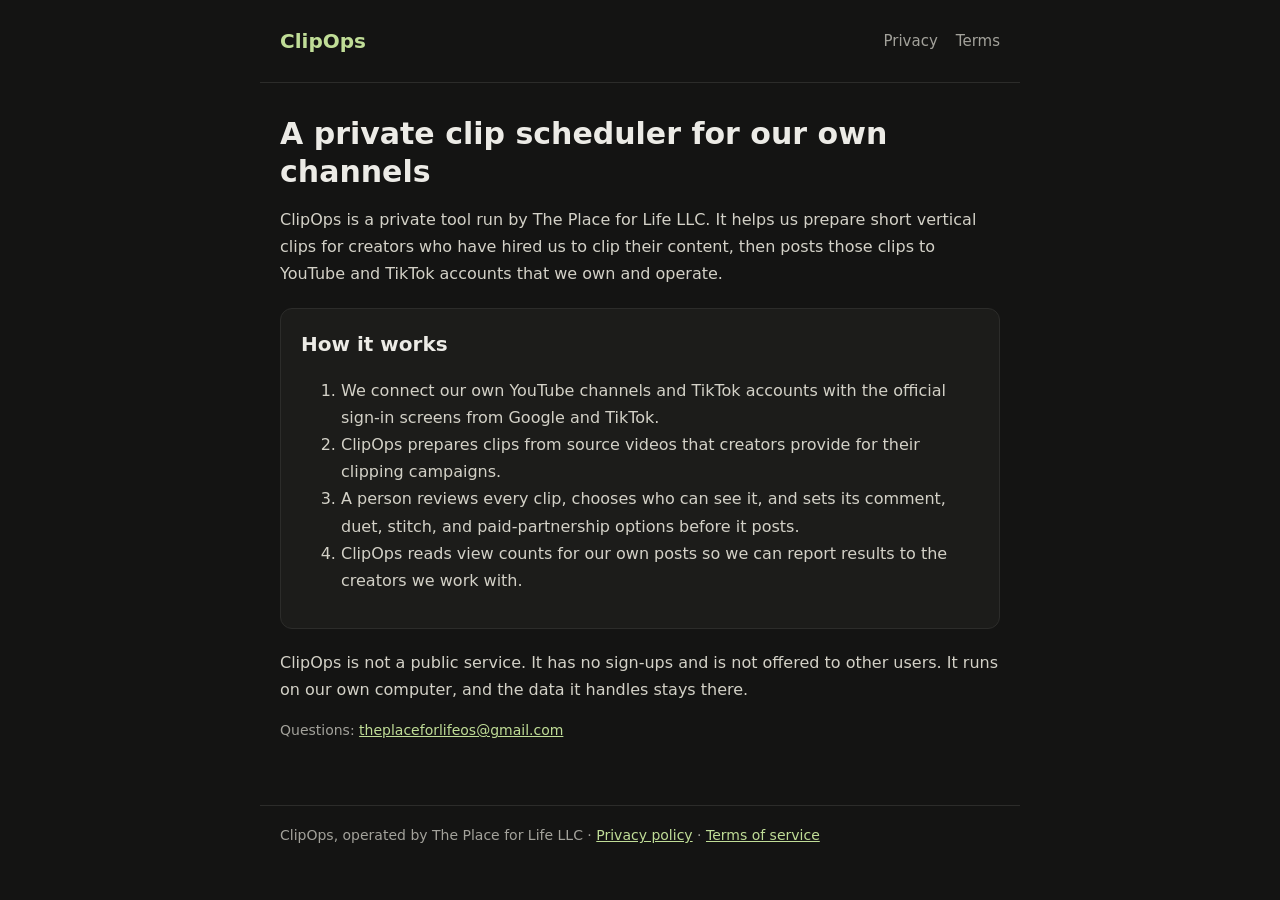
==== index.html @ 097904af "Publish ClipOps privacy policy and terms Co-Authored-By: Claude Opus 5.5 <noreply@anthropic.com>" ====
<!doctype html>
<html lang="en">
<head>
  <meta charset="utf-8">
  <meta name="viewport" content="width=device-width, initial-scale=1">
  <title>ClipOps</title>
  <meta name="description" content="ClipOps is a private scheduling tool that posts approved short-form clips to the owner's own YouTube and TikTok accounts.">
  <link rel="stylesheet" href="style.css">
</head>
<body>
  <header>
    <a class="brand" href="index.html">ClipOps</a>
    <nav><a href="privacy.html">Privacy</a><a href="terms.html">Terms</a></nav>
  </header>
  <main>
    <h1>A private clip scheduler for our own channels</h1>
    <p>ClipOps is a private tool run by The Place for Life LLC. It helps us prepare short vertical clips for creators who have hired us to clip their content, then posts those clips to YouTube and TikTok accounts that we own and operate.</p>

    <div class="card">
      <h2 style="margin-top:0">How it works</h2>
      <ol>
        <li>We connect our own YouTube channels and TikTok accounts with the official sign-in screens from Google and TikTok.</li>
        <li>ClipOps prepares clips from source videos that creators provide for their clipping campaigns.</li>
        <li>A person reviews every clip, chooses who can see it, and sets its comment, duet, stitch, and paid-partnership options before it posts.</li>
        <li>ClipOps reads view counts for our own posts so we can report results to the creators we work with.</li>
      </ol>
    </div>

    <p>ClipOps is not a public service. It has no sign-ups and is not offered to other users. It runs on our own computer, and the data it handles stays there.</p>
    <p class="muted">Questions: <a href="mailto:theplaceforlifeos@gmail.com">theplaceforlifeos@gmail.com</a></p>
  </main>
  <footer>ClipOps, operated by The Place for Life LLC · <a href="privacy.html">Privacy policy</a> · <a href="terms.html">Terms of service</a></footer>
</body>
</html>
---- style.css ----
:root { --bg: #141413; --card: #1c1c1a; --line: #2c2c2a; --text: #ecebe6; --muted: #a3a29b; --accent: #c0dd97; color-scheme: dark; }
* { box-sizing: border-box; }
body { margin: 0; background: var(--bg); color: var(--text); font: 16px/1.7 "Segoe UI", system-ui, -apple-system, sans-serif; }
header, main, footer { max-width: 760px; margin: 0 auto; padding: 0 20px; }
header { display: flex; align-items: center; justify-content: space-between; padding-top: 24px; padding-bottom: 24px; border-bottom: 1px solid var(--line); flex-wrap: wrap; gap: 12px; }
.brand { color: var(--accent); font-weight: 600; font-size: 20px; text-decoration: none; }
nav a { color: var(--muted); text-decoration: none; margin-left: 18px; font-size: 15px; }
nav a:hover { color: var(--text); }
main { padding-top: 32px; padding-bottom: 48px; }
h1 { font-size: 30px; line-height: 1.25; margin: 0 0 8px; }
h2 { font-size: 20px; margin: 32px 0 8px; }
p, li { color: #d3d1c7; }
.muted { color: var(--muted); font-size: 14px; }
a { color: var(--accent); }
.card { background: var(--card); border: 1px solid var(--line); border-radius: 12px; padding: 18px 20px; margin: 20px 0; }
footer { border-top: 1px solid var(--line); padding-top: 18px; padding-bottom: 32px; color: var(--muted); font-size: 14px; }
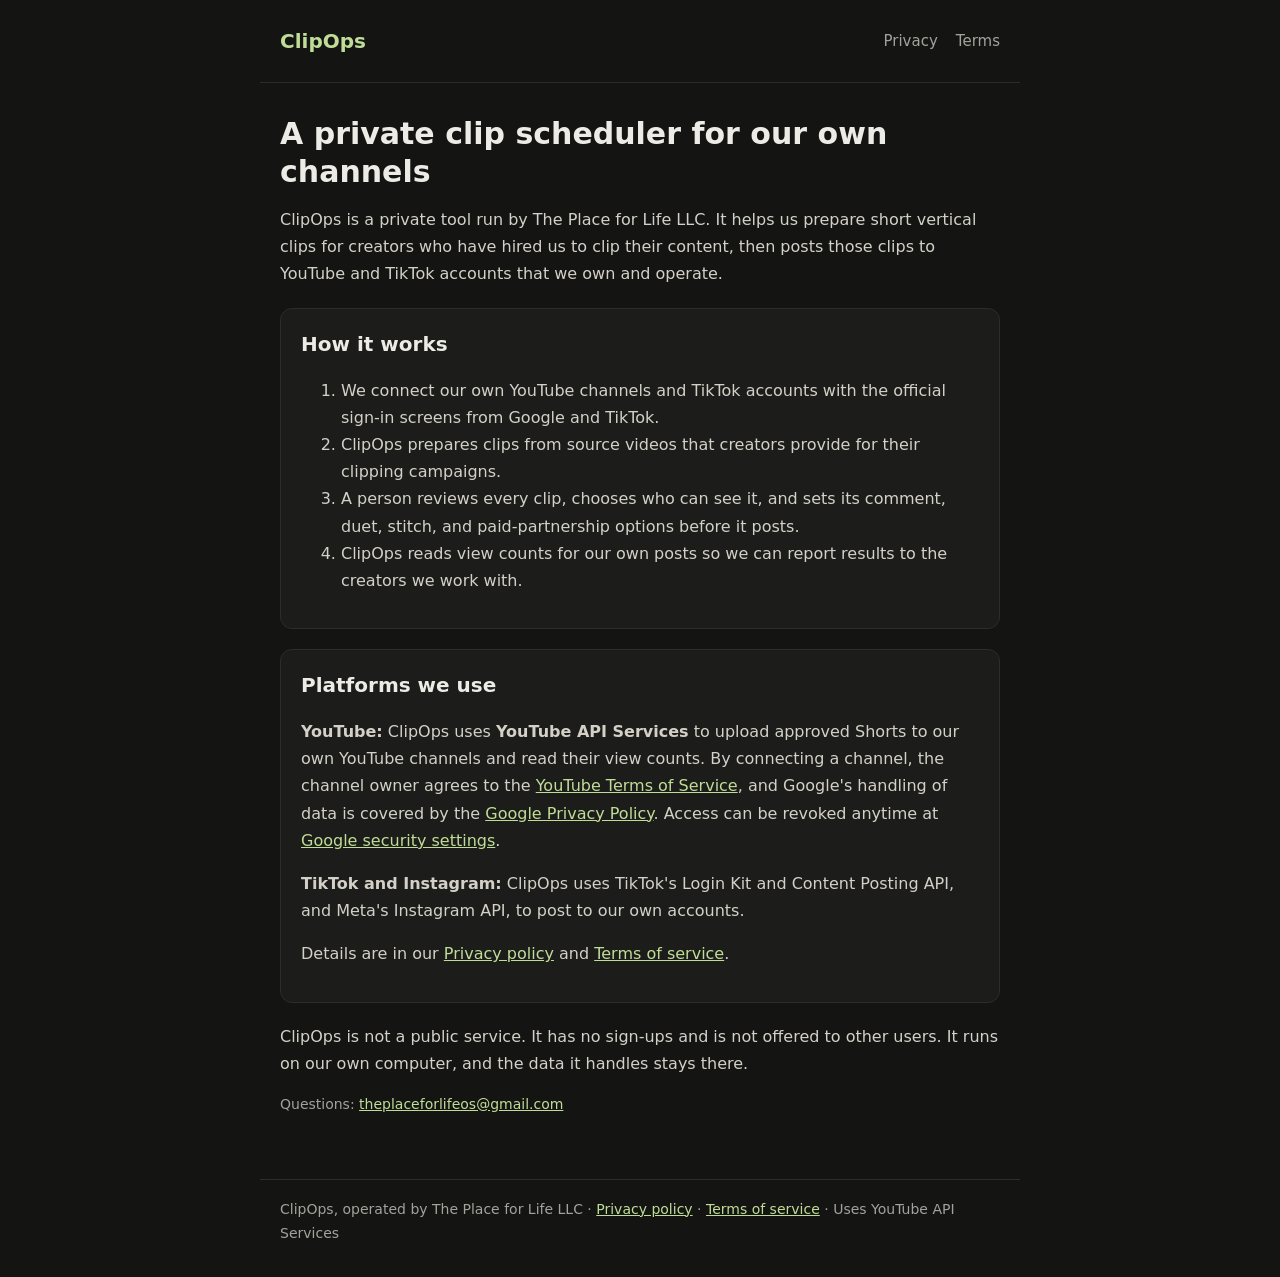
==== commit 91d90624: "Homepage: state use of YouTube API Services with links to YouTube Terms and Google Privacy Policy Co" ====
--- a/index.html
+++ b/index.html
@@ -26,9 +26,16 @@
       </ol>
     </div>
 
+    <div class="card">
+      <h2 style="margin-top:0">Platforms we use</h2>
+      <p><strong>YouTube:</strong> ClipOps uses <strong>YouTube API Services</strong> to upload approved Shorts to our own YouTube channels and read their view counts. By connecting a channel, the channel owner agrees to the <a href="https://www.youtube.com/t/terms">YouTube Terms of Service</a>, and Google's handling of data is covered by the <a href="https://policies.google.com/privacy">Google Privacy Policy</a>. Access can be revoked anytime at <a href="https://myaccount.google.com/permissions">Google security settings</a>.</p>
+      <p><strong>TikTok and Instagram:</strong> ClipOps uses TikTok's Login Kit and Content Posting API, and Meta's Instagram API, to post to our own accounts.</p>
+      <p>Details are in our <a href="privacy.html">Privacy policy</a> and <a href="terms.html">Terms of service</a>.</p>
+    </div>
+
     <p>ClipOps is not a public service. It has no sign-ups and is not offered to other users. It runs on our own computer, and the data it handles stays there.</p>
     <p class="muted">Questions: <a href="mailto:theplaceforlifeos@gmail.com">theplaceforlifeos@gmail.com</a></p>
   </main>
-  <footer>ClipOps, operated by The Place for Life LLC · <a href="privacy.html">Privacy policy</a> · <a href="terms.html">Terms of service</a></footer>
+  <footer>ClipOps, operated by The Place for Life LLC · <a href="privacy.html">Privacy policy</a> · <a href="terms.html">Terms of service</a> · Uses YouTube API Services</footer>
 </body>
 </html>
